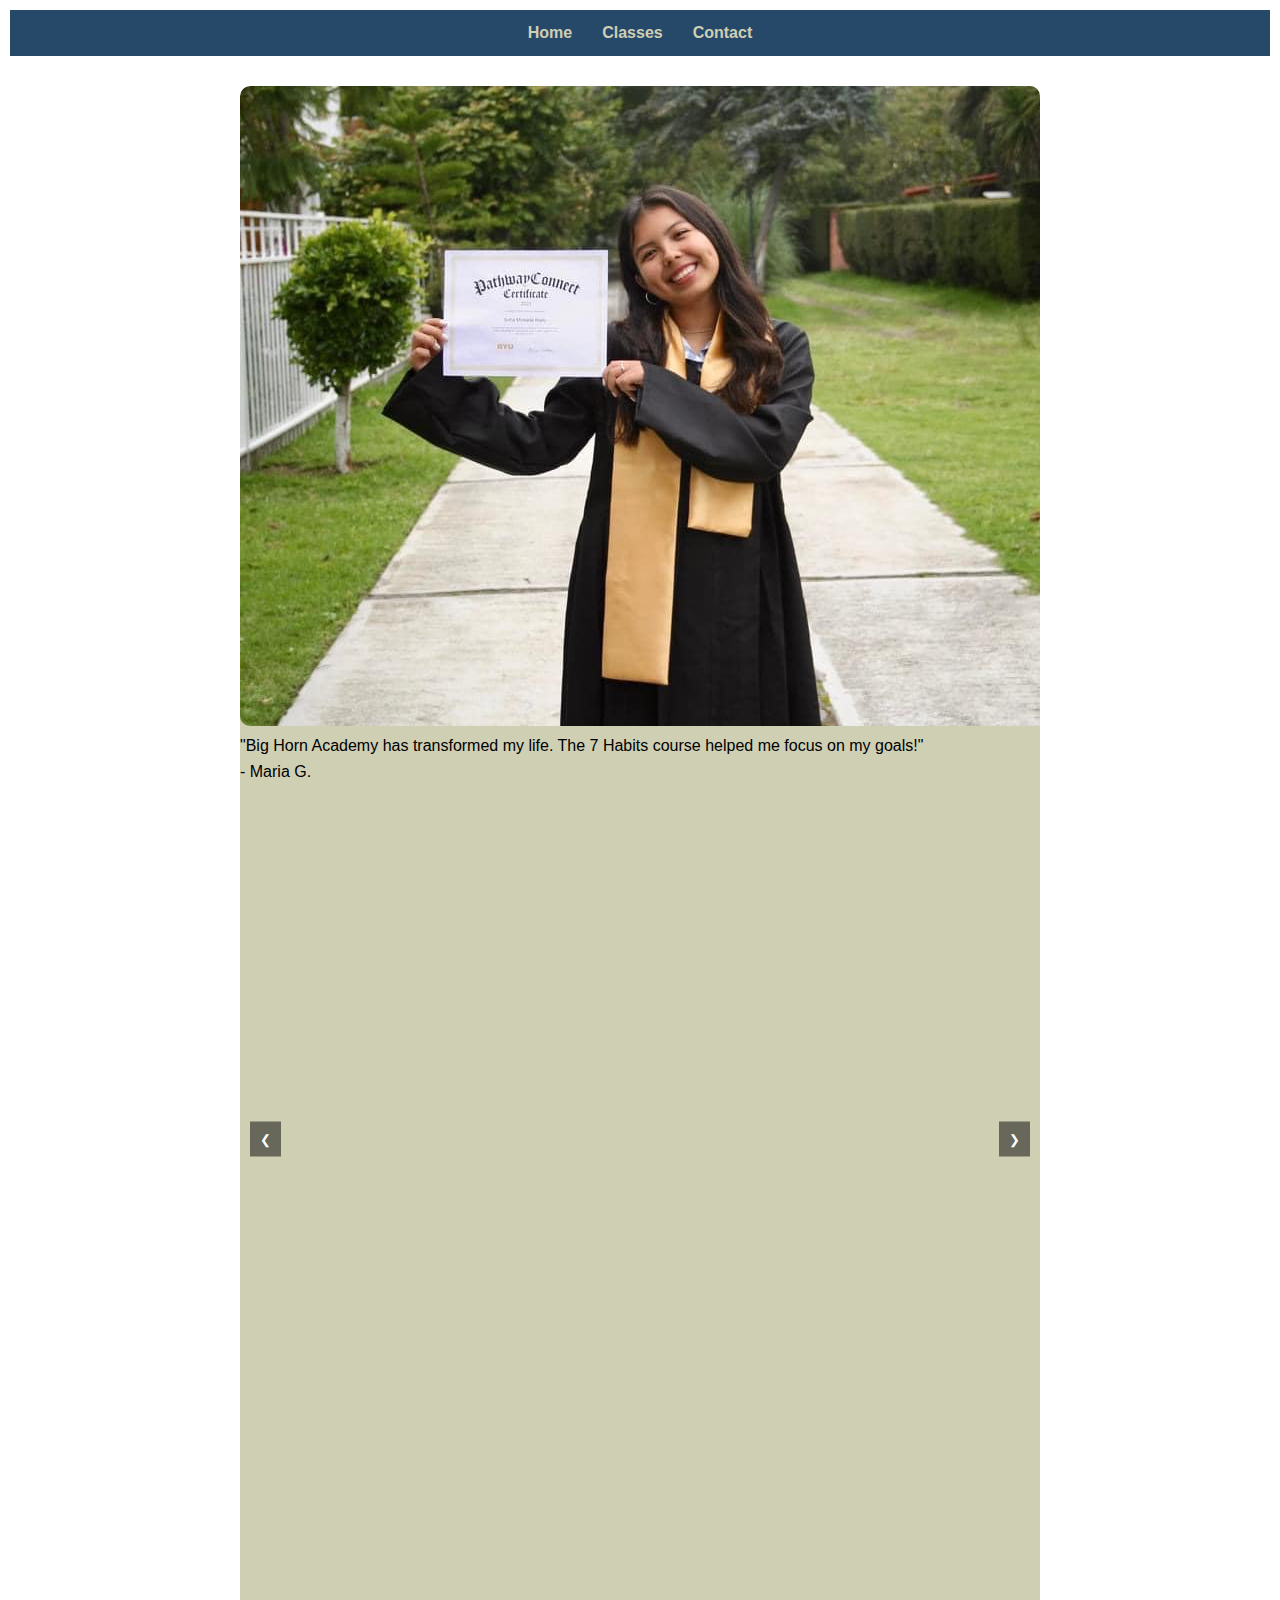
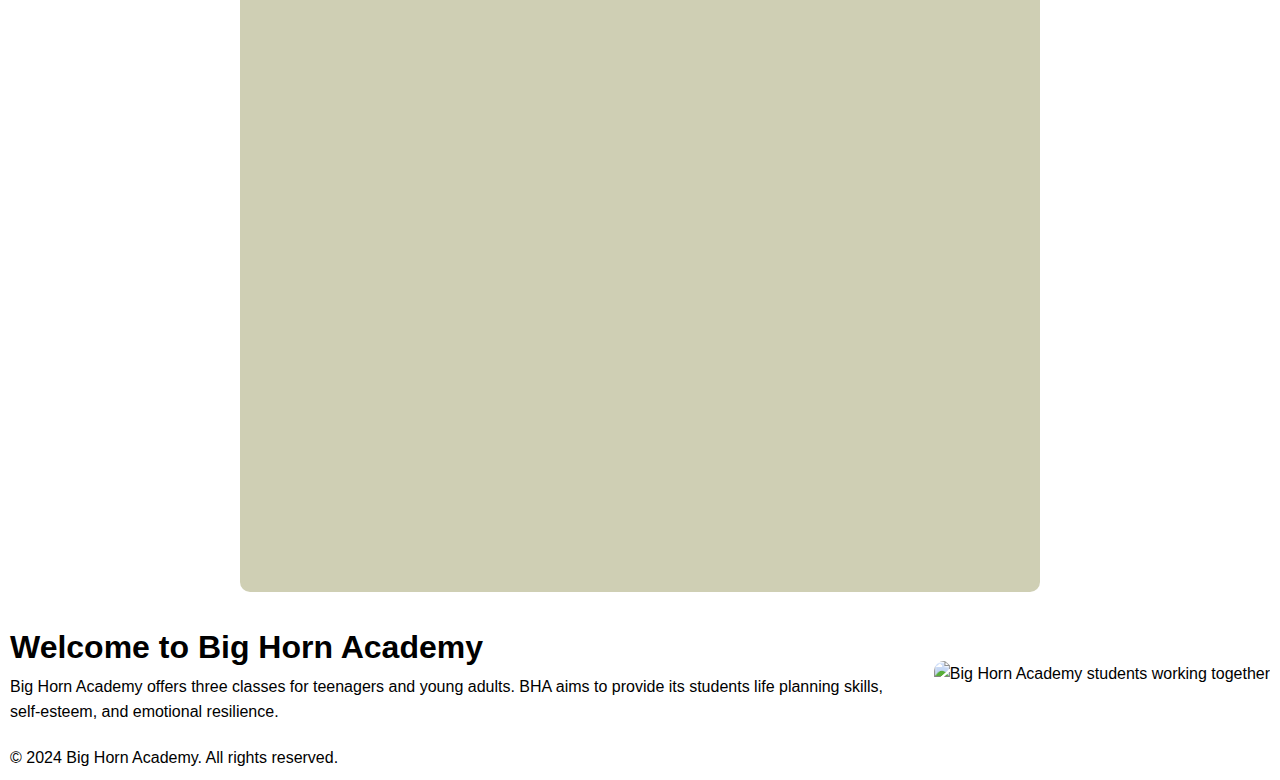
==== index.html @ b8cccdb7 "Update index.html" ====
<!DOCTYPE html>
<html lang="en">
<head>
    <meta charset="UTF-8">
    <meta name="viewport" content="width=device-width, initial-scale=1.0">
    <title>Home - Big Horn Academy</title>
    <link rel="stylesheet" href="styles/style.css">
    <script src="scripts/script.js" defer></script>
</head>
<body>
    <header>
        <nav>
            <ul class="nav-menu">
                <li><a href="index.html">Home</a></li>
                <li><a href="classes.html">Classes</a></li>
                <li><a href="contact.html">Contact</a></li>
            </ul>
        </nav>
    </header>

    <main>
        <!-- Carousel Section -->
<section class="carousel">
    <!-- Previous Button -->
    <button class="carousel-btn prev">❮</button>

    <!-- Carousel Container -->
    <div class="carousel-container">
        <!-- Slide 1 -->
        <div class="carousel-slide">
            <img 
                src="images/testimonial1-desktop.jpg" 
                data-src="images/testimonial1-mobile.jpg" 
                class="carousel-img" 
                alt="Testimonial 1" 
            />
            <p class="carousel-text">"Big Horn Academy has transformed my life. The 7 Habits course helped me focus on my goals!"</p>
            <span class="carousel-author">- Maria G.</span>
        </div>

        <!-- Slide 2 -->
        <div class="carousel-slide">
            <img 
                src="images/testimonial2-desktop.jpg" 
                data-src="images/testimonial2-mobile.jpg" 
                class="carousel-img" 
                alt="Testimonial 2" 
            />
            <p class="carousel-text">"Thinking Errors taught me how to overcome negative thinking and improve my mindset."</p>
            <span class="carousel-author">- Alex R.</span>
        </div>

        <!-- Slide 3 -->
        <div class="carousel-slide">
            <img 
                src="images/testimonial3-desktop.jpg" 
                data-src="images/testimonial3-mobile.jpg" 
                class="carousel-img" 
                alt="Testimonial 3" 
            />
            <p class="carousel-text">"Emotional Resilience was a game-changer for managing stress in my life."</p>
            <span class="carousel-author">- Sophia T.</span>
        </div>
    </div>

    <!-- Next Button -->
    <button class="carousel-btn next">❯</button>
</section>



        <!-- Description Section -->
        <section class="description-section">
            <div class="description-text">
                <h1>Welcome to Big Horn Academy</h1>
                <p>
                    Big Horn Academy offers three classes for teenagers and young adults.
                    BHA aims to provide its students life planning skills, self-esteem, and emotional resilience.
                </p>
            </div>
            <div class="description-image">
                <img src="images/academy.jpg" alt="Big Horn Academy students working together" class="lazy-image" loading="lazy">
            </div>
        </section>
    </main>

    <footer>
        <p>&copy; 2024 Big Horn Academy. All rights reserved.</p>
    </footer>

    <script src="https://cdnjs.cloudflare.com/ajax/libs/lazysizes/5.3.2/lazysizes.min.js" async></script>
</body>
</html>
---- styles/style.css ----
/* General Reset */
body, h1, h2, p, ul, li, a {
    margin: 0;
    padding: 0;
    box-sizing: border-box;
}

/* Body styling */
body {
    font-family: Arial, sans-serif;
    line-height: 1.6;
    padding: 10px;
}

/* Navigation styling */
.nav-menu {
    display: flex;
    justify-content: center;
    list-style: none;
    background-color: #264969; /* Indigo Dye */
    padding: 10px;
}

.nav-menu li {
    margin: 0 15px;
}

.nav-menu a {
    text-decoration: none;
    color: #CFCFB4; /* Pearl */
    font-weight: bold;
}

.nav-menu a:hover {
    text-decoration: underline;
}
/* Carousel Section */
.carousel {
    position: relative;
    overflow: hidden;
    width: 90%;
    max-width: 800px; /* Restrict size */
    margin: 30px auto;
    background-color: #CFCFB4;
    border-radius: 10px;
}

.carousel-container {
    display: flex;
    transition: transform 0.5s ease-in-out; /* Smooth transition */
    width: 100%;
}

.carousel-slide {
    min-width: 100%; /* Each slide takes 100% of the container */
    flex-shrink: 0;  /* Prevent slides from shrinking */
}

.carousel-img {
    width: 100%;
    height: auto;
    object-fit: cover;
    border-radius: 10px;
}

.carousel-btn {
    position: absolute;
    top: 50%;
    transform: translateY(-50%);
    background-color: rgba(0, 0, 0, 0.5);
    color: white;
    border: none;
    padding: 10px;
    cursor: pointer;
    z-index: 10;
}

.carousel-btn.prev {
    left: 10px;
}

.carousel-btn.next {
    right: 10px;
}

/* Description Section */
.description-section {
    display: flex;
    flex-wrap: wrap;
    gap: 20px;
    align-items: center;
    margin: 20px 0;
}

.description-text {
    flex: 1 1 300px;
}

.description-image img.lazy-image {
    width: 100%;
    max-width: 400px;
    border-radius: 10px;
}
/* Responsive Design */
@media (max-width: 768px) {
    .nav-menu {
        flex-direction: column;
        align-items: center;
    }

    .description-section {
        flex-direction: column;
        text-align: center;
    }
}
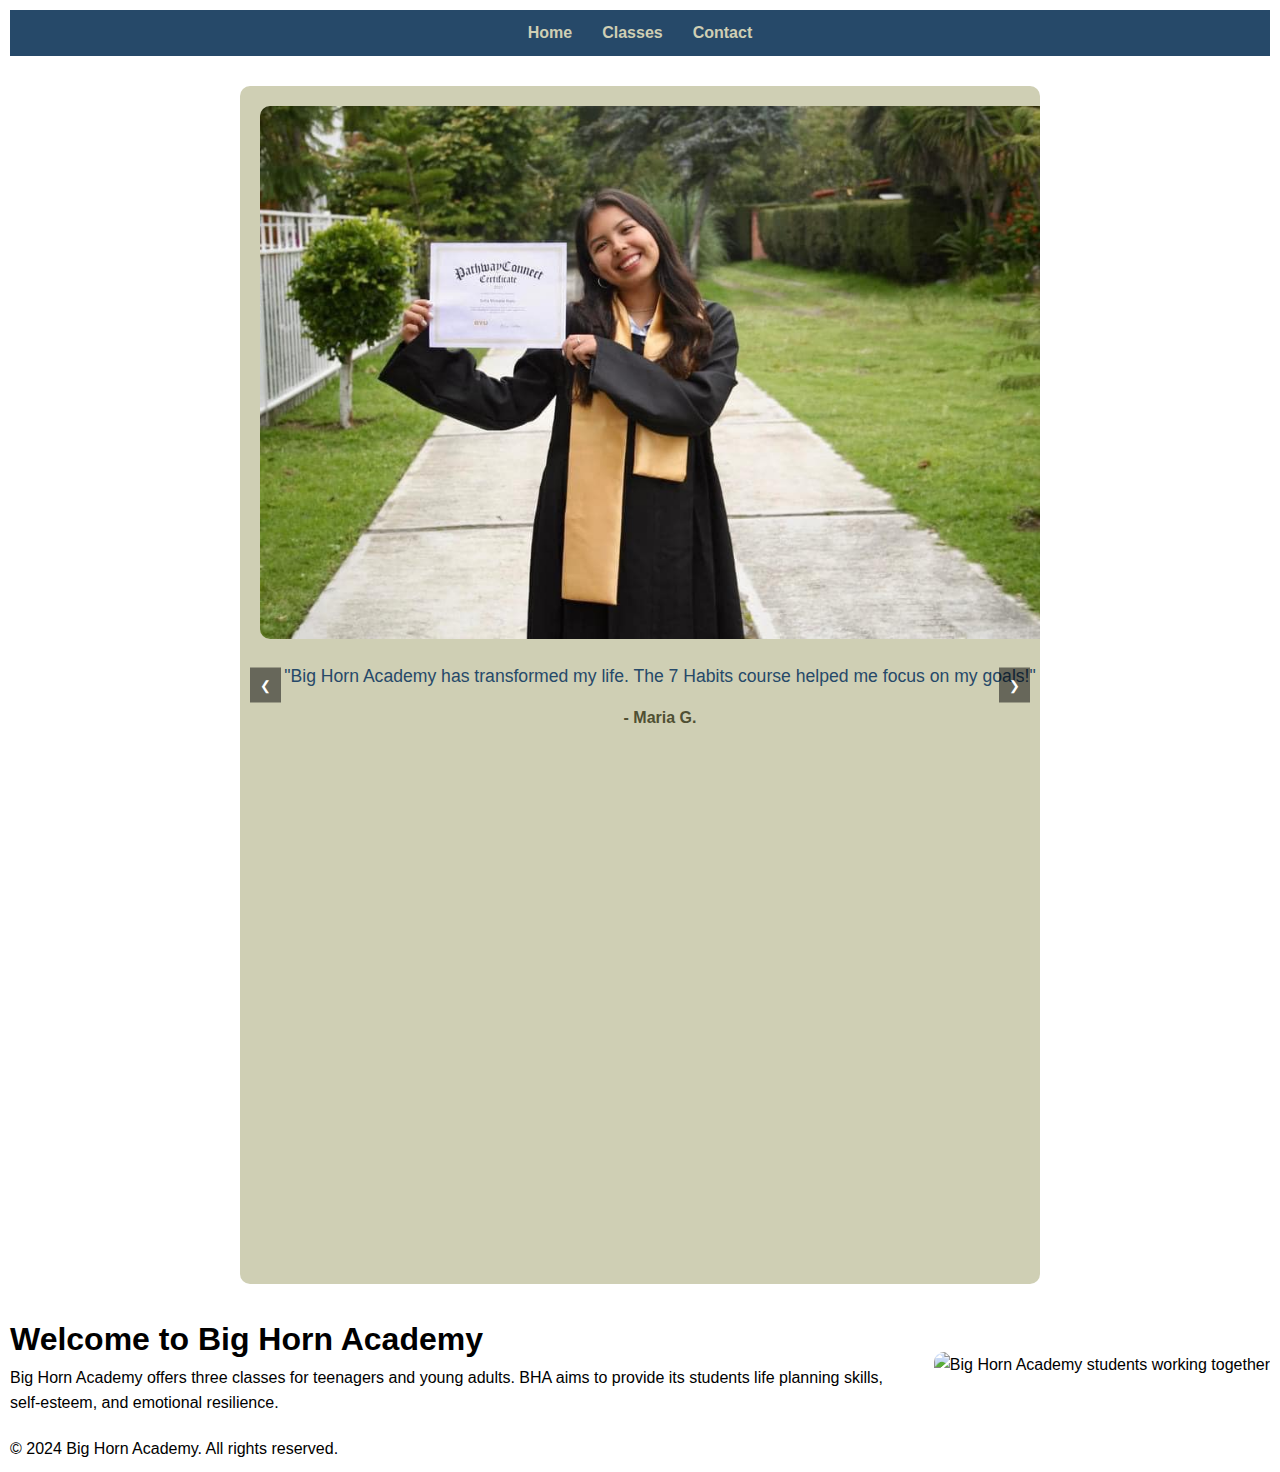
==== commit cd8d8b0b: "Update index.html" ====
--- a/index.html
+++ b/index.html
@@ -41,7 +41,7 @@
         <!-- Slide 2 -->
         <div class="carousel-slide">
             <img 
-                src="images/testimonial2-desktop.jpg" 
+                src="images/slide2.jpg" 
                 data-src="images/testimonial2-mobile.jpg" 
                 class="carousel-img" 
                 alt="Testimonial 2" 
--- a/styles/style.css
+++ b/styles/style.css
@@ -45,22 +45,44 @@
     border-radius: 10px;
 }
 
+/* Carousel Section */
+.carousel {
+    position: relative;
+    margin: 30px auto;
+    width: 90%;
+    overflow: hidden;
+    background-color: #CFCFB4; /* Pearl */
+    border-radius: 10px;
+}
+
 .carousel-container {
     display: flex;
-    transition: transform 0.5s ease-in-out; /* Smooth transition */
-    width: 100%;
+    transition: transform 0.5s ease-in-out;
 }
 
 .carousel-slide {
-    min-width: 100%; /* Each slide takes 100% of the container */
-    flex-shrink: 0;  /* Prevent slides from shrinking */
+    flex: 0 0 100%; /* Ensure each slide takes up 100% of the container width */
+    text-align: center;
+    padding: 20px;
 }
 
-.carousel-img {
+.carousel-slide img {
     width: 100%;
     height: auto;
     object-fit: cover;
     border-radius: 10px;
+}
+
+.carousel-text {
+    margin: 15px 0;
+    font-size: 1.1rem;
+    color: #264969; /* Indigo Dye */
+}
+
+.carousel-author {
+    font-size: 1rem;
+    font-weight: bold;
+    color: #505033; /* Drab Dark Brown */
 }
 
 .carousel-btn {
@@ -83,6 +105,20 @@
     right: 10px;
 }
 
+/* Responsive Design */
+@media (max-width: 768px) {
+    .carousel-slide img {
+        max-height: 200px;
+    }
+
+    .carousel-text {
+        font-size: 0.9rem;
+    }
+
+    .carousel-author {
+        font-size: 0.8rem;
+    }
+}
 /* Description Section */
 .description-section {
     display: flex;
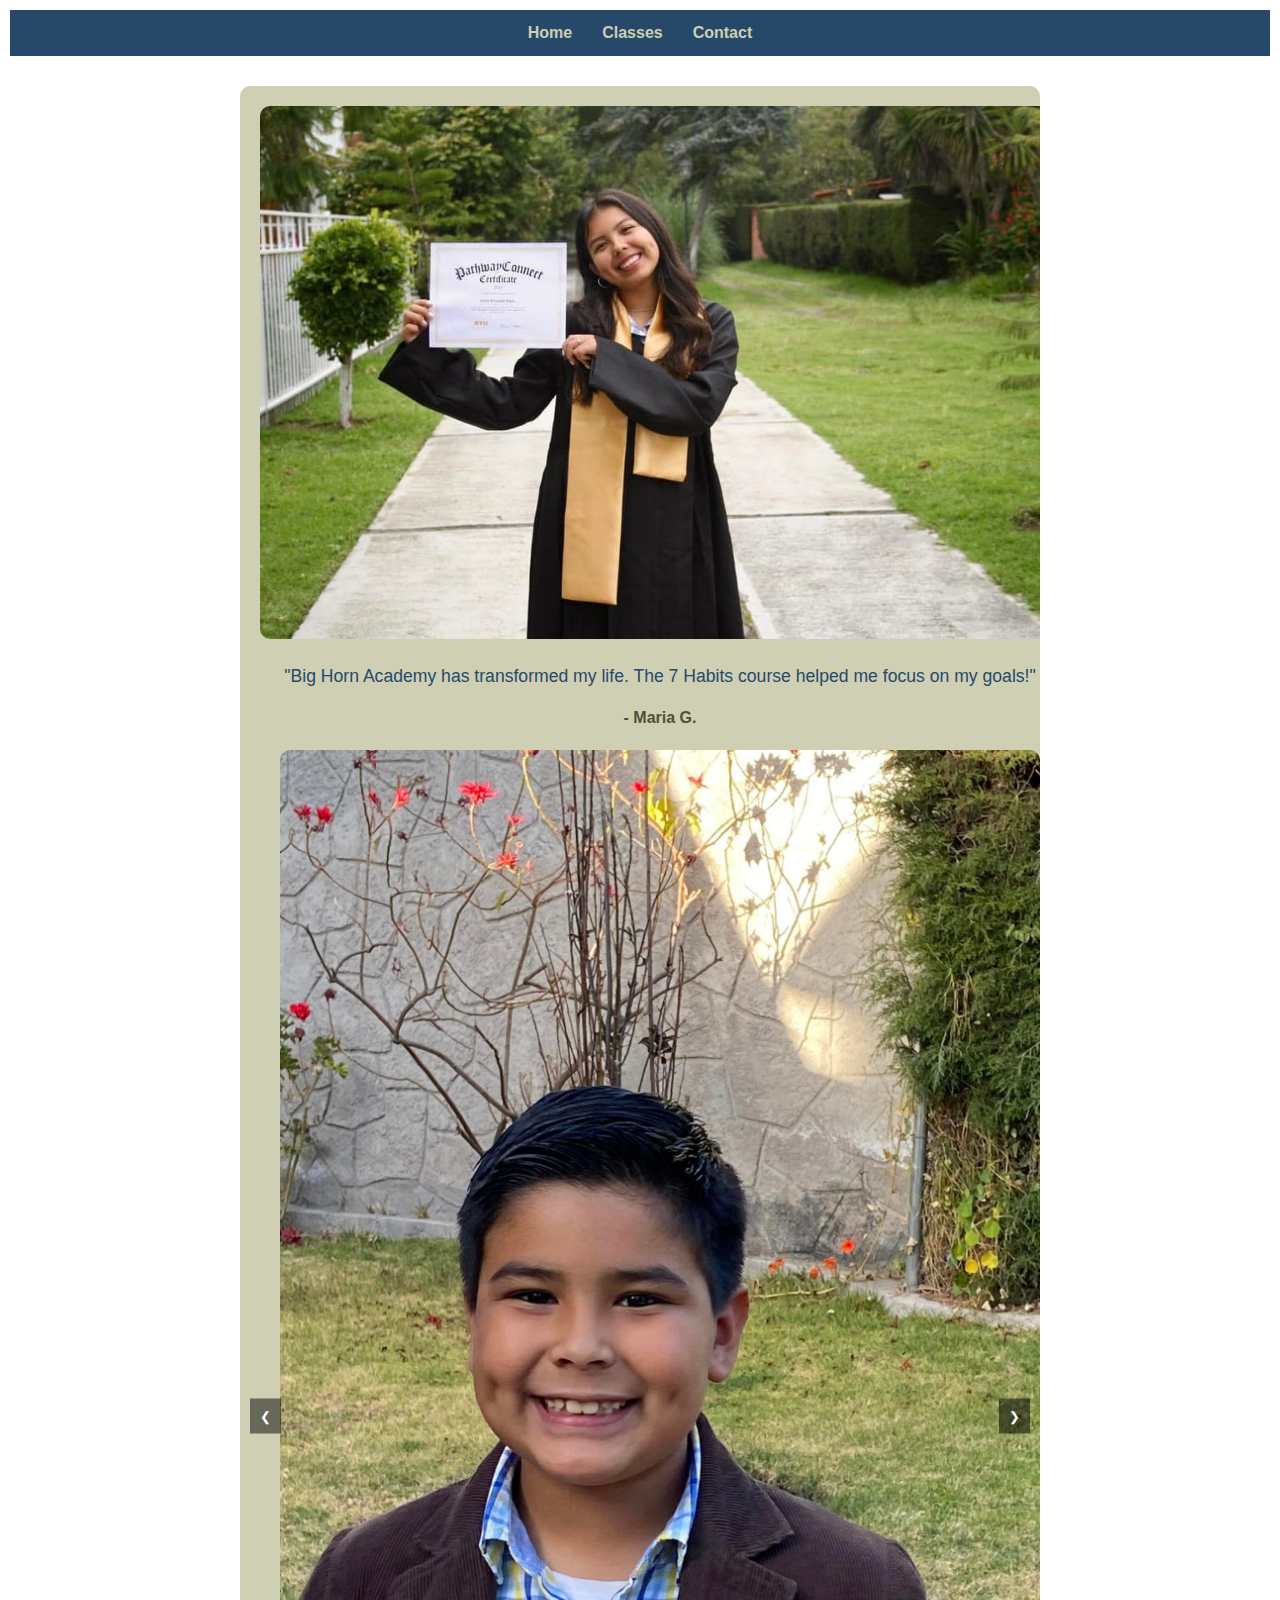
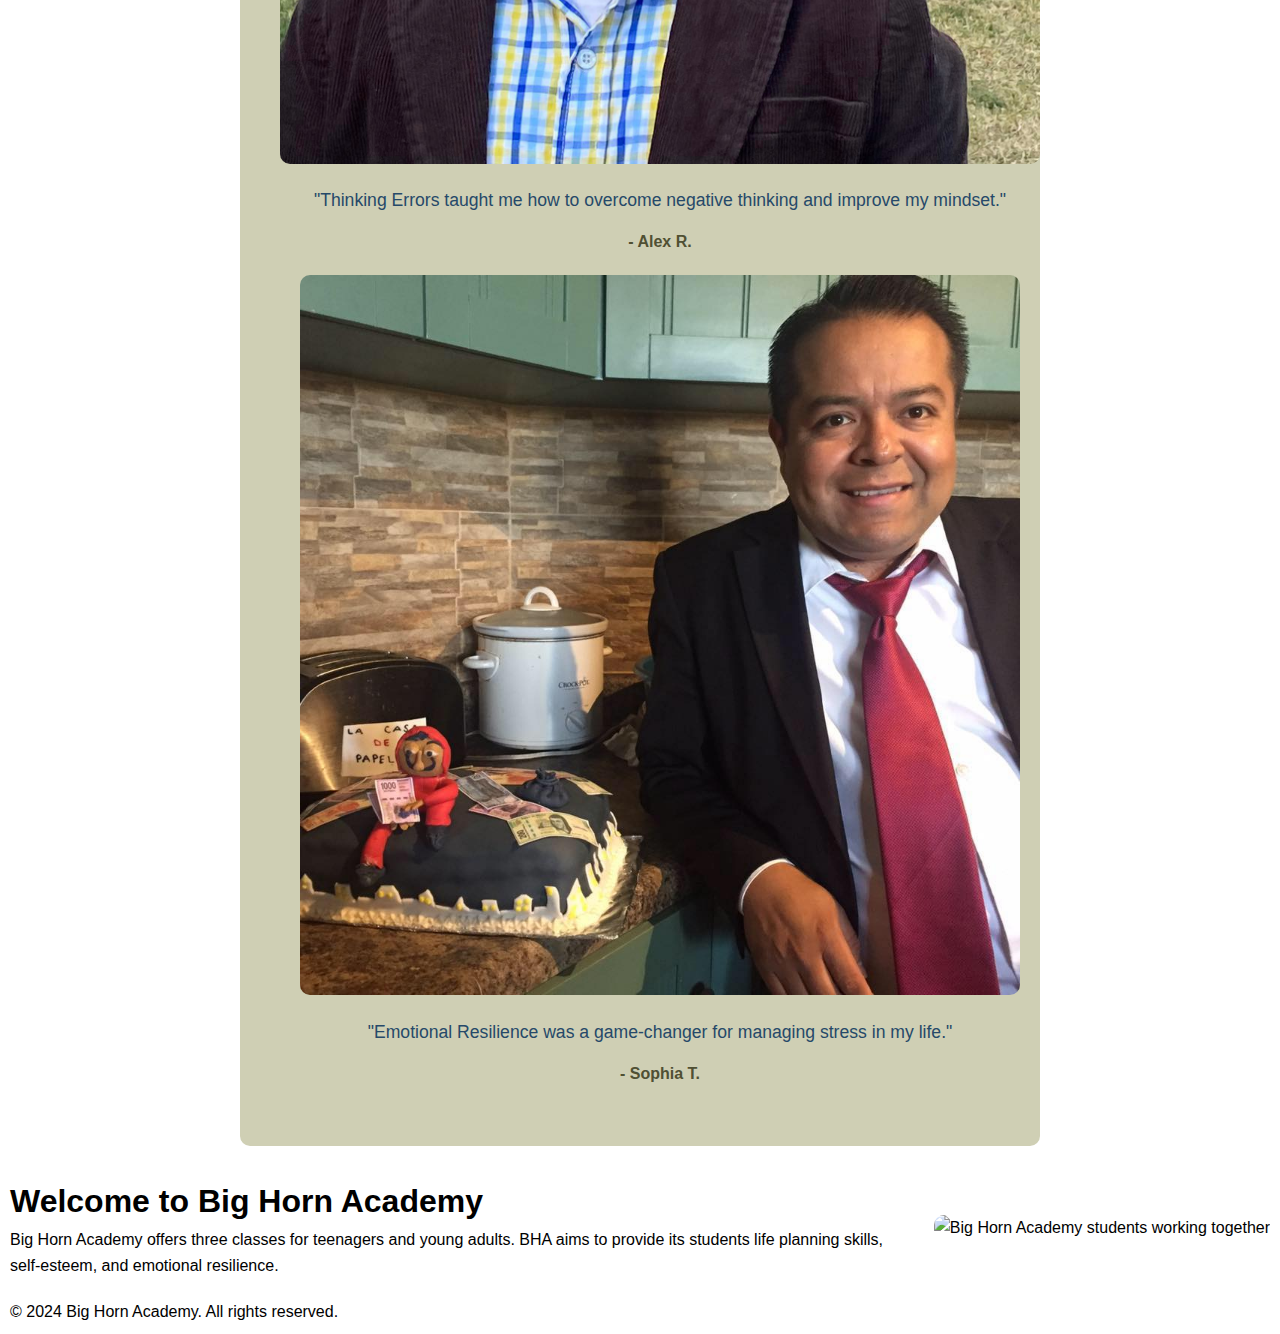
==== commit 2b928064: "Update index.html" ====
--- a/index.html
+++ b/index.html
@@ -34,6 +34,7 @@
                 class="carousel-img" 
                 alt="Testimonial 1" 
             />
+             <div class="carousel-text-wrapper">
             <p class="carousel-text">"Big Horn Academy has transformed my life. The 7 Habits course helped me focus on my goals!"</p>
             <span class="carousel-author">- Maria G.</span>
         </div>
@@ -46,6 +47,7 @@
                 class="carousel-img" 
                 alt="Testimonial 2" 
             />
+             <div class="carousel-text-wrapper">
             <p class="carousel-text">"Thinking Errors taught me how to overcome negative thinking and improve my mindset."</p>
             <span class="carousel-author">- Alex R.</span>
         </div>
@@ -58,6 +60,7 @@
                 class="carousel-img" 
                 alt="Testimonial 3" 
             />
+             <div class="carousel-text-wrapper">
             <p class="carousel-text">"Emotional Resilience was a game-changer for managing stress in my life."</p>
             <span class="carousel-author">- Sophia T.</span>
         </div>
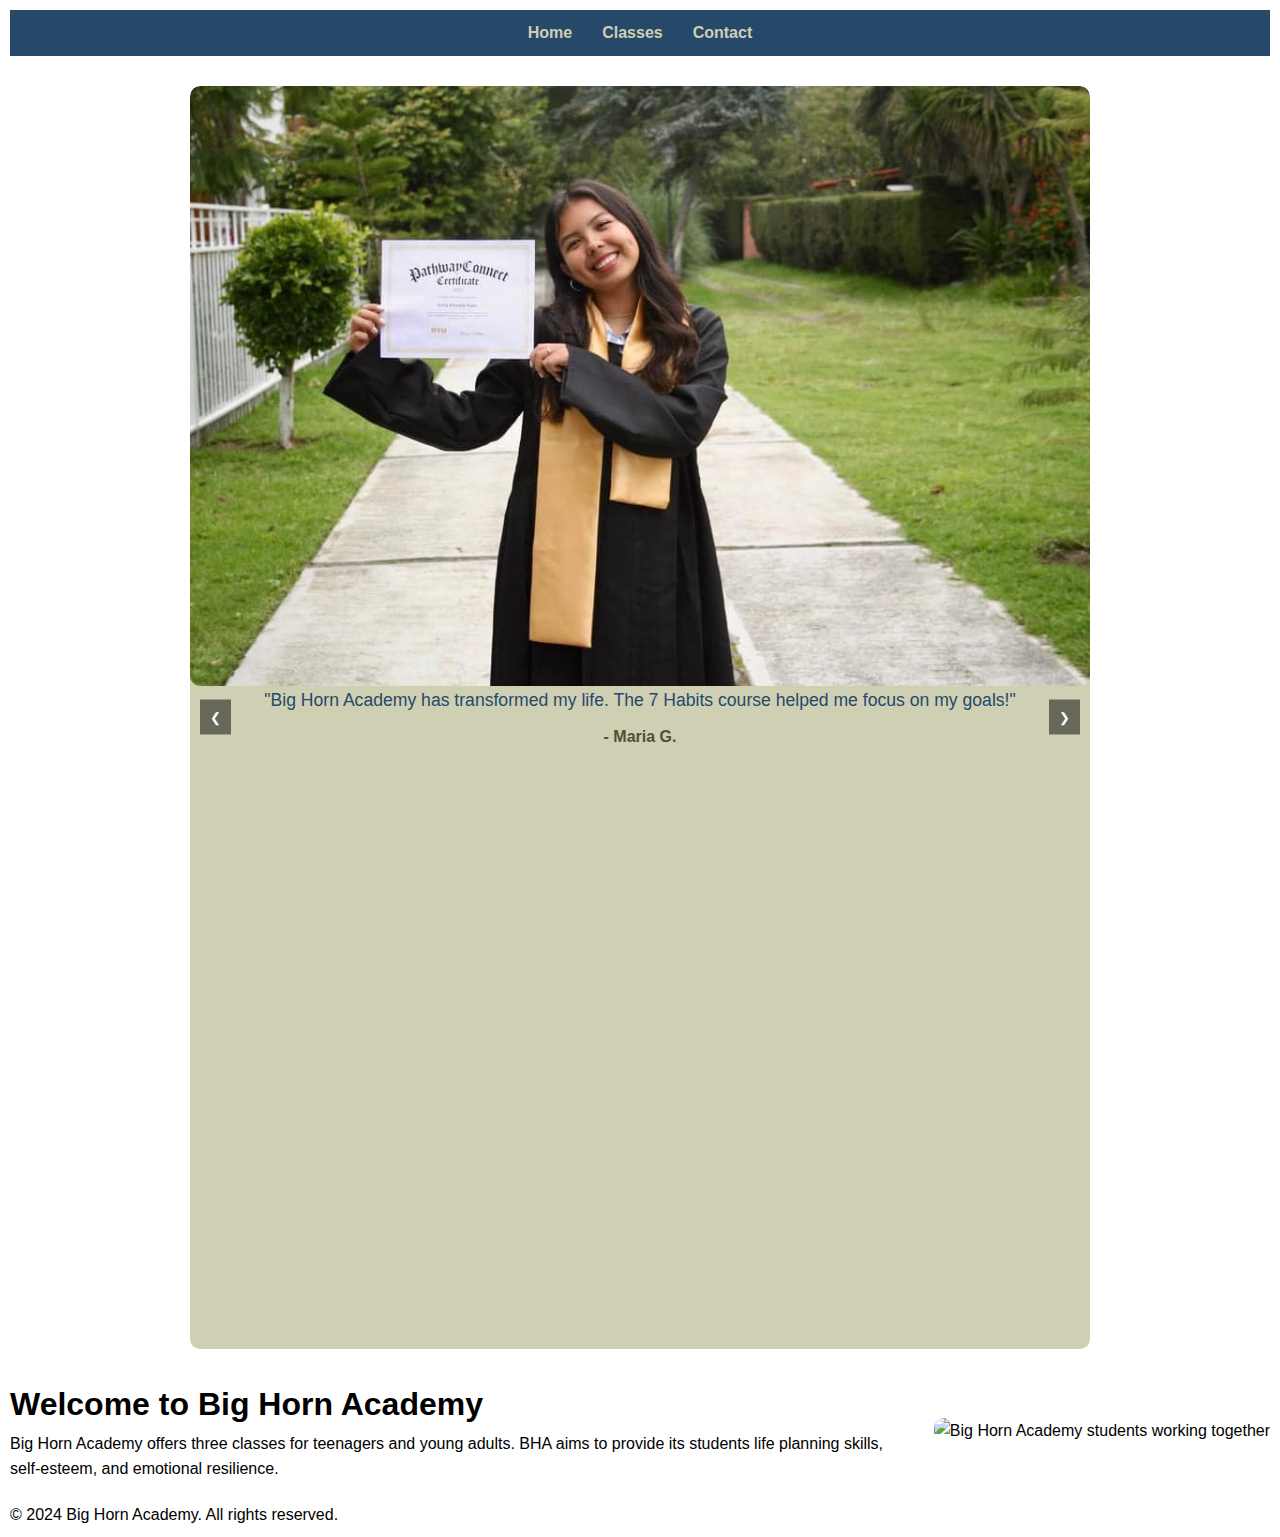
==== commit c2d3adc1: "Update index.html" ====
--- a/index.html
+++ b/index.html
@@ -34,7 +34,6 @@
                 class="carousel-img" 
                 alt="Testimonial 1" 
             />
-             <div class="carousel-text-wrapper">
             <p class="carousel-text">"Big Horn Academy has transformed my life. The 7 Habits course helped me focus on my goals!"</p>
             <span class="carousel-author">- Maria G.</span>
         </div>
@@ -47,7 +46,6 @@
                 class="carousel-img" 
                 alt="Testimonial 2" 
             />
-             <div class="carousel-text-wrapper">
             <p class="carousel-text">"Thinking Errors taught me how to overcome negative thinking and improve my mindset."</p>
             <span class="carousel-author">- Alex R.</span>
         </div>
@@ -60,7 +58,6 @@
                 class="carousel-img" 
                 alt="Testimonial 3" 
             />
-             <div class="carousel-text-wrapper">
             <p class="carousel-text">"Emotional Resilience was a game-changer for managing stress in my life."</p>
             <span class="carousel-author">- Sophia T.</span>
         </div>
--- a/styles/style.css
+++ b/styles/style.css
@@ -34,15 +34,17 @@
 .nav-menu a:hover {
     text-decoration: underline;
 }
-/* Carousel Section */
-.carousel {
-    position: relative;
-    overflow: hidden;
-    width: 90%;
-    max-width: 800px; /* Restrict size */
-    margin: 30px auto;
-    background-color: #CFCFB4;
-    border-radius: 10px;
+/* Reset and Base Styling */
+body, h1, h2, p, ul, li, a {
+    margin: 0;
+    padding: 0;
+    box-sizing: border-box;
+}
+
+body {
+    font-family: Arial, sans-serif;
+    line-height: 1.6;
+    padding: 10px;
 }
 
 /* Carousel Section */
@@ -50,6 +52,7 @@
     position: relative;
     margin: 30px auto;
     width: 90%;
+    max-width: 900px;
     overflow: hidden;
     background-color: #CFCFB4; /* Pearl */
     border-radius: 10px;
@@ -63,20 +66,34 @@
 .carousel-slide {
     flex: 0 0 100%; /* Ensure each slide takes up 100% of the container width */
     text-align: center;
-    padding: 20px;
+    display: flex;
+    flex-direction: column;
+    align-items: center;
 }
 
-.carousel-slide img {
+.carousel-img {
     width: 100%;
     height: auto;
     object-fit: cover;
     border-radius: 10px;
 }
 
+.carousel-text-wrapper {
+    padding: 15px;
+    background-color: white; /* White background for text */
+    position: absolute;
+    bottom: 10px;
+    left: 10px;
+    right: 10px;
+    border-radius: 10px;
+    box-shadow: 0 0 10px rgba(0, 0, 0, 0.3);
+    z-index: 5;
+}
+
 .carousel-text {
-    margin: 15px 0;
     font-size: 1.1rem;
     color: #264969; /* Indigo Dye */
+    margin-bottom: 10px;
 }
 
 .carousel-author {
@@ -107,7 +124,7 @@
 
 /* Responsive Design */
 @media (max-width: 768px) {
-    .carousel-slide img {
+    .carousel-img {
         max-height: 200px;
     }
 
@@ -119,6 +136,7 @@
         font-size: 0.8rem;
     }
 }
+
 /* Description Section */
 .description-section {
     display: flex;
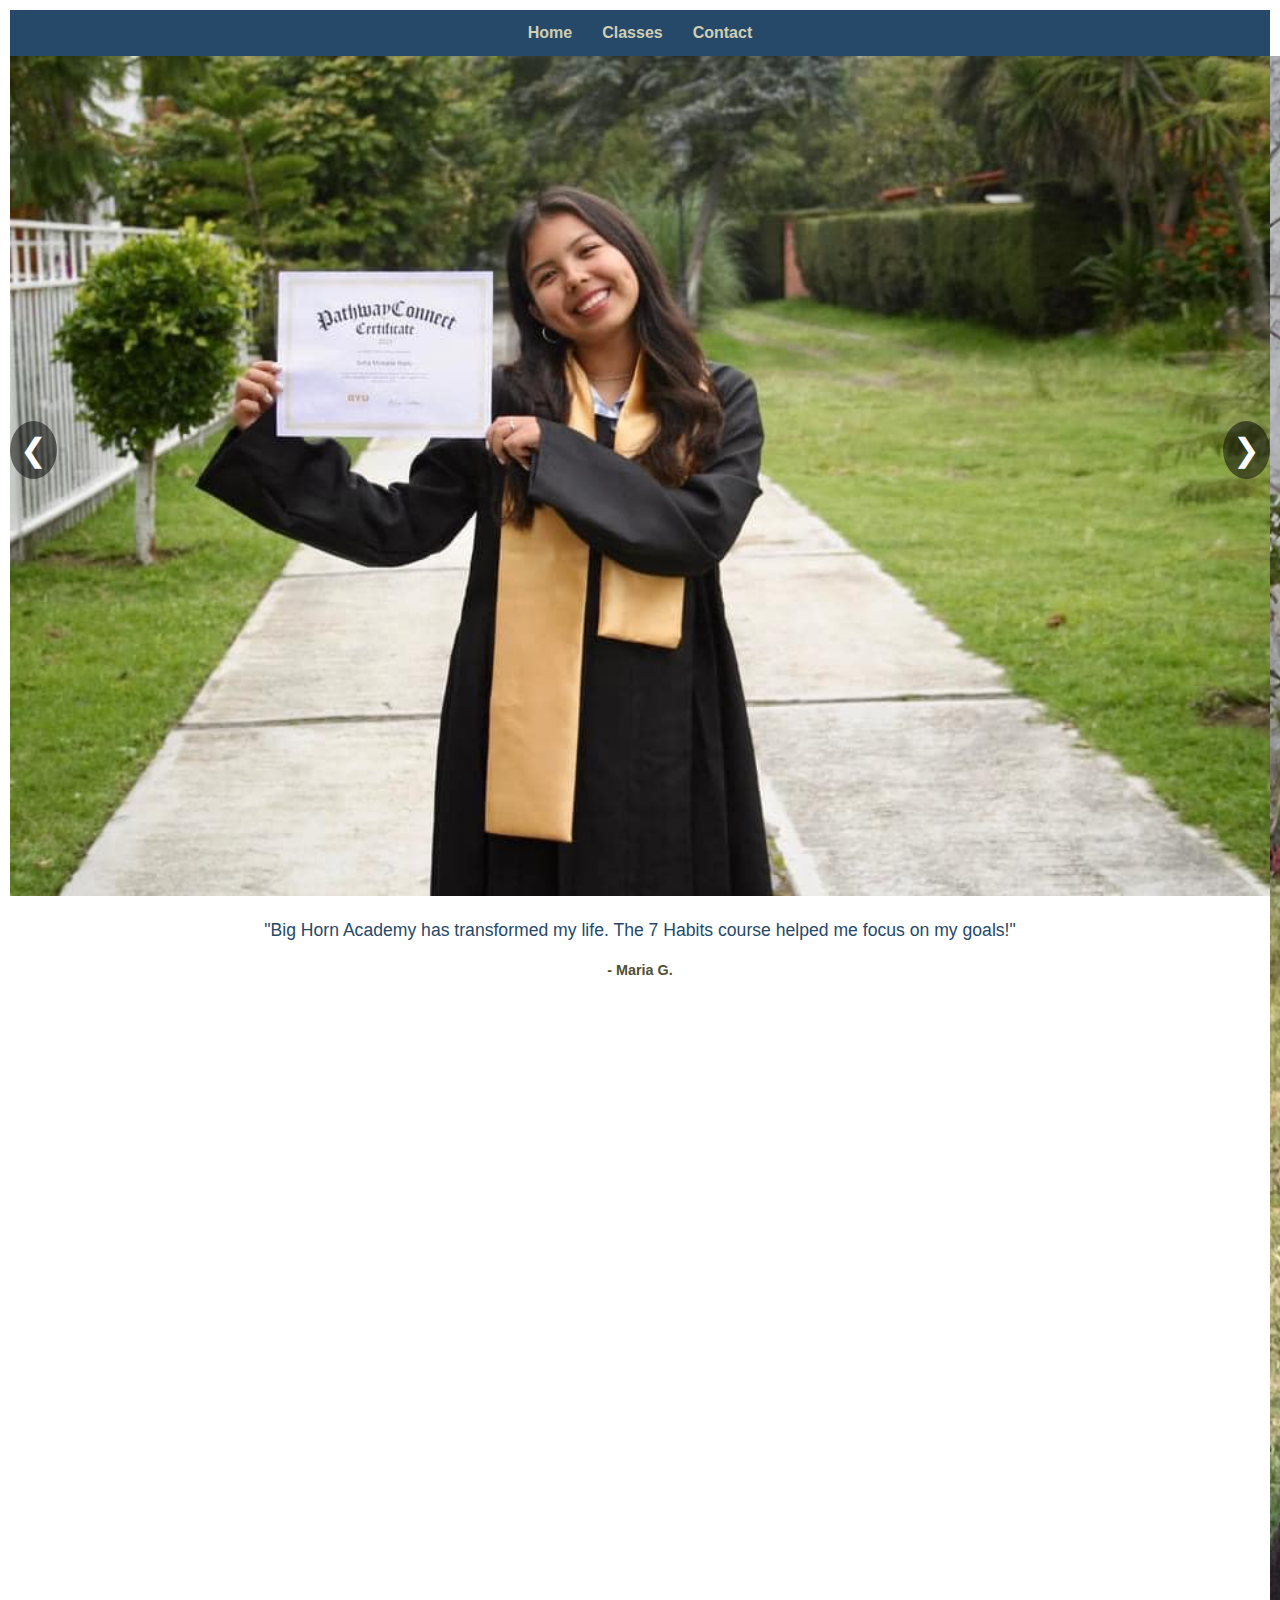
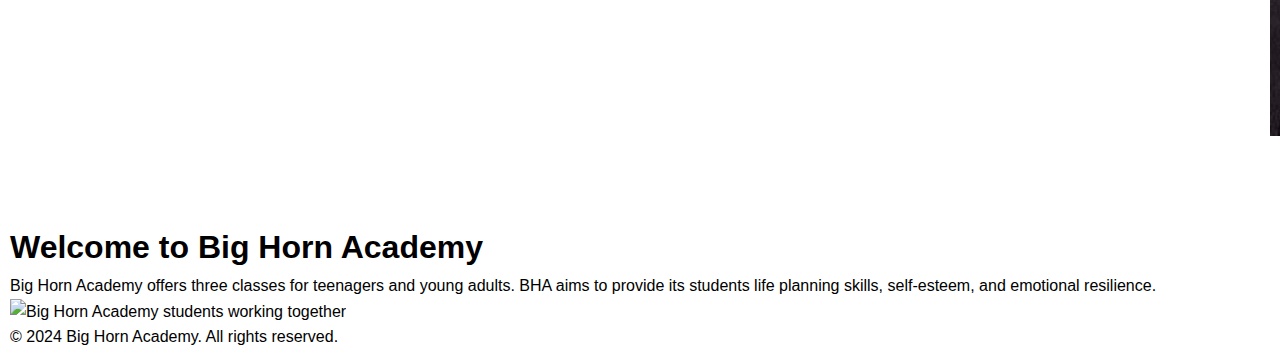
==== commit 5c9960d6: "Update index.html" ====
--- a/index.html
+++ b/index.html
@@ -70,18 +70,19 @@
 
 
         <!-- Description Section -->
-        <section class="description-section">
-            <div class="description-text">
-                <h1>Welcome to Big Horn Academy</h1>
-                <p>
-                    Big Horn Academy offers three classes for teenagers and young adults.
-                    BHA aims to provide its students life planning skills, self-esteem, and emotional resilience.
-                </p>
-            </div>
-            <div class="description-image">
-                <img src="images/academy.jpg" alt="Big Horn Academy students working together" class="lazy-image" loading="lazy">
-            </div>
-        </section>
+       <section class="description-section">
+    <div class="description-text">
+        <h1>Welcome to Big Horn Academy</h1>
+        <p>
+            Big Horn Academy offers three classes for teenagers and young adults.
+            BHA aims to provide its students life planning skills, self-esteem, and emotional resilience.
+        </p>
+    </div>
+    <div class="description-image">
+        <img src="images/academy.jpg" alt="Big Horn Academy students working together" class="lazy-image" loading="lazy">
+    </div>
+</section>
+
     </main>
 
     <footer>
--- a/styles/style.css
+++ b/styles/style.css
@@ -47,61 +47,62 @@
     padding: 10px;
 }
 
-/* Carousel Section */
+/* Carousel Styles */
 .carousel {
+   carousel {
     position: relative;
+    max-width: 100%; /* Allow full-width */
     margin: 30px auto;
-    width: 90%;
-    max-width: 900px;
     overflow: hidden;
+    border-radius: 10px;
     background-color: #CFCFB4; /* Pearl */
-    border-radius: 10px;
 }
 
 .carousel-container {
     display: flex;
     transition: transform 0.5s ease-in-out;
+    width: 100%; /* Flex allows proper adjustment */
 }
 
 .carousel-slide {
-    flex: 0 0 100%; /* Ensure each slide takes up 100% of the container width */
+    flex: 0 0 100%; /* Each slide takes full width */
     text-align: center;
-    display: flex;
-    flex-direction: column;
-    align-items: center;
+    position: relative;
 }
 
 .carousel-img {
     width: 100%;
     height: auto;
-    object-fit: cover;
-    border-radius: 10px;
+    display: block;
 }
-
-.carousel-text-wrapper {
-    padding: 15px;
-    background-color: white; /* White background for text */
-    position: absolute;
-    bottom: 10px;
-    left: 10px;
-    right: 10px;
-    border-radius: 10px;
-    box-shadow: 0 0 10px rgba(0, 0, 0, 0.3);
-    z-index: 5;
+    /* Lazy-loaded images */
+.carousel-img.lazyload {
+    opacity: 0;
+    transition: opacity 0.3s;
+}
+    .carousel-img.lazyloaded {
+    opacity: 1;
 }
 
 .carousel-text {
+    margin-top: 10px;
     font-size: 1.1rem;
     color: #264969; /* Indigo Dye */
-    margin-bottom: 10px;
+    background-color: white;
+    padding: 10px;
+    border-radius: 5px;
+    display: inline-block;
 }
 
 .carousel-author {
-    font-size: 1rem;
+    font-size: 0.9rem;
     font-weight: bold;
     color: #505033; /* Drab Dark Brown */
+    margin-top: 5px;
+    display: block;
 }
 
+/* Buttons */
 .carousel-btn {
     position: absolute;
     top: 50%;
@@ -109,9 +110,11 @@
     background-color: rgba(0, 0, 0, 0.5);
     color: white;
     border: none;
+    font-size: 2rem;
+    cursor: pointer;
     padding: 10px;
-    cursor: pointer;
     z-index: 10;
+    border-radius: 50%;
 }
 
 .carousel-btn.prev {
@@ -122,12 +125,8 @@
     right: 10px;
 }
 
-/* Responsive Design */
+/* Responsive Adjustments */
 @media (max-width: 768px) {
-    .carousel-img {
-        max-height: 200px;
-    }
-
     .carousel-text {
         font-size: 0.9rem;
     }
@@ -137,13 +136,16 @@
     }
 }
 
+
 /* Description Section */
 .description-section {
     display: flex;
     flex-wrap: wrap;
     gap: 20px;
     align-items: center;
-    margin: 20px 0;
+    margin: 20px auto;
+    max:width: 1200px;
+    box_sizing: border-box;
 }
 
 .description-text {
@@ -151,8 +153,10 @@
 }
 
 .description-image img.lazy-image {
+    display: block;
     width: 100%;
     max-width: 400px;
+    Height: auto; 
     border-radius: 10px;
 }
 /* Responsive Design */
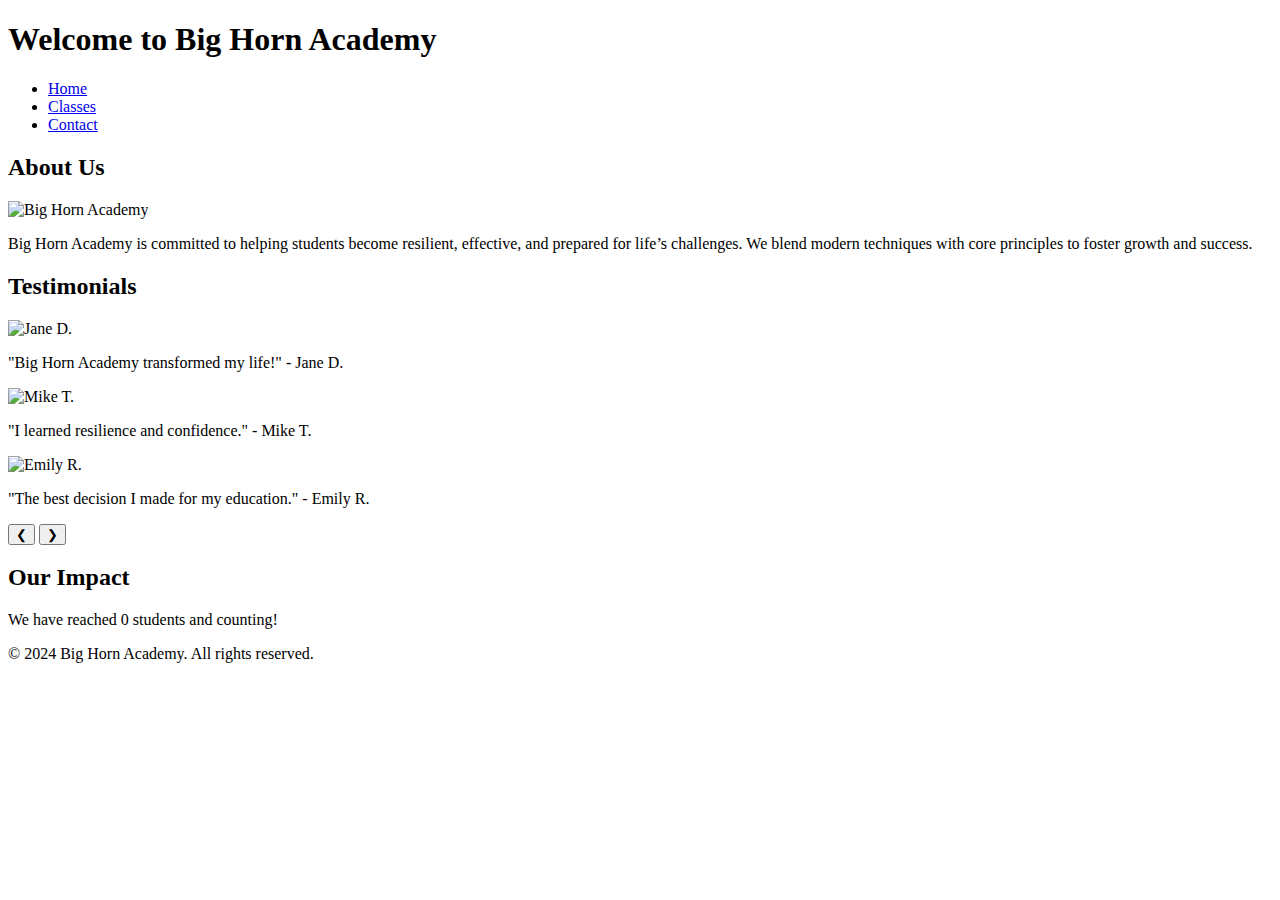
==== commit 3569ab27: "Update index.html" ====
--- a/index.html
+++ b/index.html
@@ -3,14 +3,16 @@
 <head>
     <meta charset="UTF-8">
     <meta name="viewport" content="width=device-width, initial-scale=1.0">
-    <title>Home - Big Horn Academy</title>
-    <link rel="stylesheet" href="styles/style.css">
-    <script src="scripts/script.js" defer></script>
+    <meta name="description" content="Big Horn Academy: Shaping resilient and effective individuals through innovative learning.">
+    <title>Big Horn Academy</title>
+    <link rel="stylesheet" href="styles.css">
+    <script defer src="scripts.js"></script>
 </head>
 <body>
     <header>
+        <h1>Welcome to Big Horn Academy</h1>
         <nav>
-            <ul class="nav-menu">
+            <ul>
                 <li><a href="index.html">Home</a></li>
                 <li><a href="classes.html">Classes</a></li>
                 <li><a href="contact.html">Contact</a></li>
@@ -19,76 +21,41 @@
     </header>
 
     <main>
-        <!-- Carousel Section -->
-<section class="carousel">
-    <!-- Previous Button -->
-    <button class="carousel-btn prev">❮</button>
+        <section id="about">
+            <h2>About Us</h2>
+            <img src="images/academy.jpg" alt="Big Horn Academy" loading="lazy">
+            <p>Big Horn Academy is committed to helping students become resilient, effective, and prepared for life’s challenges. We blend modern techniques with core principles to foster growth and success.</p>
+        </section>
 
-    <!-- Carousel Container -->
-    <div class="carousel-container">
-        <!-- Slide 1 -->
-        <div class="carousel-slide">
-            <img 
-                src="images/testimonial1-desktop.jpg" 
-                data-src="images/testimonial1-mobile.jpg" 
-                class="carousel-img" 
-                alt="Testimonial 1" 
-            />
-            <p class="carousel-text">"Big Horn Academy has transformed my life. The 7 Habits course helped me focus on my goals!"</p>
-            <span class="carousel-author">- Maria G.</span>
-        </div>
+        <section id="carousel">
+            <h2>Testimonials</h2>
+            <div class="carousel">
+                <div class="slide" id="slide-1">
+                    <img src="images/student1.jpg" alt="Jane D." loading="lazy">
+                    <p>"Big Horn Academy transformed my life!" - Jane D.</p>
+                </div>
+                <div class="slide" id="slide-2">
+                    <img src="images/student2.jpg" alt="Mike T." loading="lazy">
+                    <p>"I learned resilience and confidence." - Mike T.</p>
+                </div>
+                <div class="slide" id="slide-3">
+                    <img src="images/student3.jpg" alt="Emily R." loading="lazy">
+                    <p>"The best decision I made for my education." - Emily R.</p>
+                </div>
+                <button class="prev">&#10094;</button>
+                <button class="next">&#10095;</button>
+            </div>
+        </section>
+        
 
-        <!-- Slide 2 -->
-        <div class="carousel-slide">
-            <img 
-                src="images/slide2.jpg" 
-                data-src="images/testimonial2-mobile.jpg" 
-                class="carousel-img" 
-                alt="Testimonial 2" 
-            />
-            <p class="carousel-text">"Thinking Errors taught me how to overcome negative thinking and improve my mindset."</p>
-            <span class="carousel-author">- Alex R.</span>
-        </div>
-
-        <!-- Slide 3 -->
-        <div class="carousel-slide">
-            <img 
-                src="images/testimonial3-desktop.jpg" 
-                data-src="images/testimonial3-mobile.jpg" 
-                class="carousel-img" 
-                alt="Testimonial 3" 
-            />
-            <p class="carousel-text">"Emotional Resilience was a game-changer for managing stress in my life."</p>
-            <span class="carousel-author">- Sophia T.</span>
-        </div>
-    </div>
-
-    <!-- Next Button -->
-    <button class="carousel-btn next">❯</button>
-</section>
-
-
-
-        <!-- Description Section -->
-       <section class="description-section">
-    <div class="description-text">
-        <h1>Welcome to Big Horn Academy</h1>
-        <p>
-            Big Horn Academy offers three classes for teenagers and young adults.
-            BHA aims to provide its students life planning skills, self-esteem, and emotional resilience.
-        </p>
-    </div>
-    <div class="description-image">
-        <img src="images/academy.jpg" alt="Big Horn Academy students working together" class="lazy-image" loading="lazy">
-    </div>
-</section>
-
+        <section id="stats">
+            <h2>Our Impact</h2>
+            <p>We have reached <span id="student-count">0</span> students and counting!</p>
+        </section>
     </main>
 
     <footer>
         <p>&copy; 2024 Big Horn Academy. All rights reserved.</p>
     </footer>
-
-    <script src="https://cdnjs.cloudflare.com/ajax/libs/lazysizes/5.3.2/lazysizes.min.js" async></script>
 </body>
 </html>
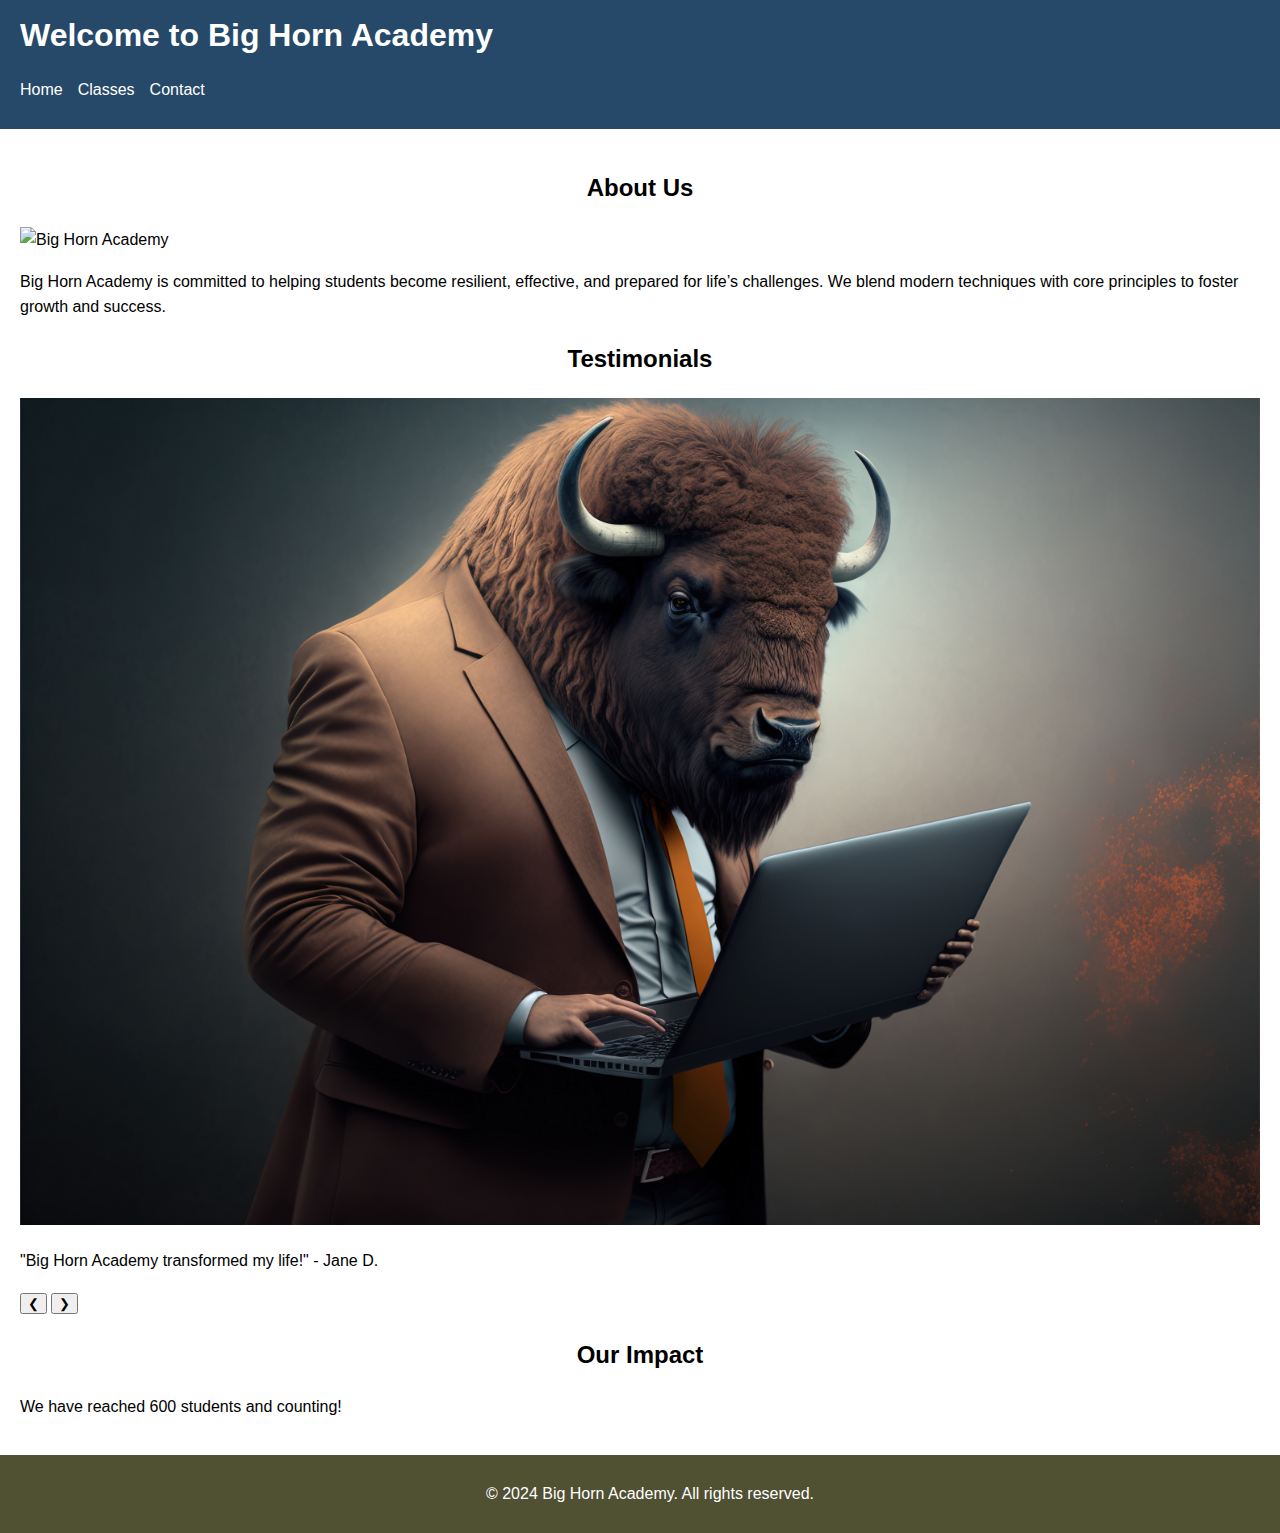
==== commit e7daee6b: "Update index.html" ====
--- a/index.html
+++ b/index.html
@@ -5,8 +5,8 @@
     <meta name="viewport" content="width=device-width, initial-scale=1.0">
     <meta name="description" content="Big Horn Academy: Shaping resilient and effective individuals through innovative learning.">
     <title>Big Horn Academy</title>
-    <link rel="stylesheet" href="styles.css">
-    <script defer src="scripts.js"></script>
+    <link rel="stylesheet" href="styles/style.css">
+    <script defer src="scripts/script.js"></script>
 </head>
 <body>
     <header>
--- a/styles/style.css
+++ b/styles/style.css
@@ -0,0 +1,87 @@
+body {
+    font-family: Arial, sans-serif;
+    margin: 0;
+    padding: 0;
+    line-height: 1.6;
+}
+
+header {
+    background: #264969;
+    color: #fff;
+    padding: 10px 20px;
+}
+
+header h1 {
+    margin: 0;
+}
+
+nav ul {
+    list-style: none;
+    padding: 0;
+    display: flex;
+    justify-content: flex-start;
+    gap: 15px;
+}
+
+nav a {
+    color: #fff;
+    text-decoration: none;
+}
+
+main {
+    padding: 20px;
+}
+
+footer {
+    background: #505033;
+    color: #fff;
+    text-align: center;
+    padding: 10px;
+    position: relative;
+    bottom: 0;
+    width: 100%;
+}
+
+img {
+    max-width: 100%;
+    height: auto;
+}
+
+form {
+    display: flex;
+    flex-direction: column;
+    gap: 10px;
+}
+
+form input, form textarea, form button {
+    padding: 10px;
+    font-size: 1em;
+}
+
+button.prev {
+    left: 10px;
+}
+
+button.next {
+    right: 10px;
+}
+
+button.prev:hover, button.next:hover {
+    background-color: #000;
+}
+section h2 {
+    text-align: center;
+    margin-bottom: 20px;
+}
+
+article {
+    margin-bottom: 20px;
+    text-align: center;
+}
+
+article img {
+    max-width: 100%;
+    height: auto;
+    border-radius: 8px;
+    margin: 10px 0;
+}
